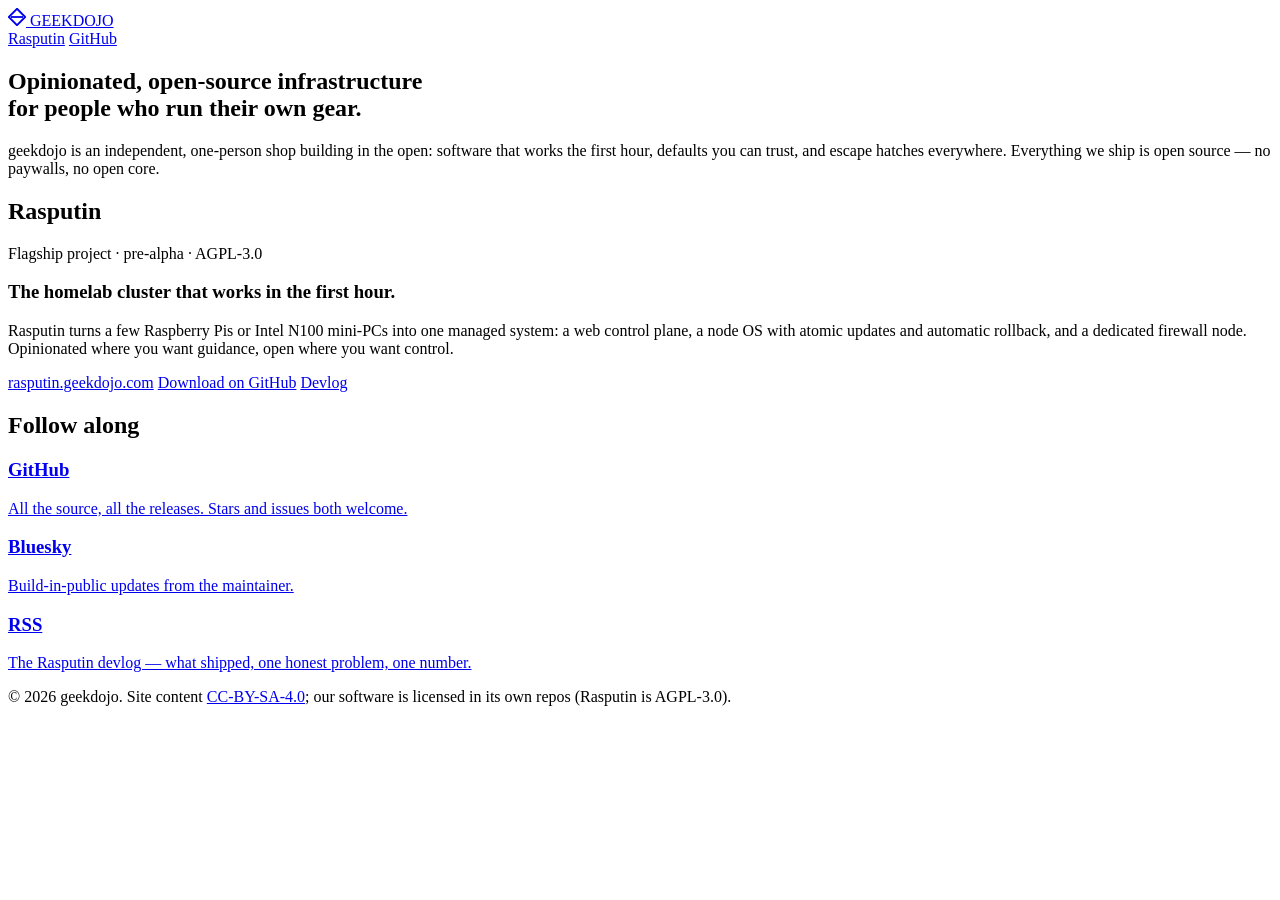
==== site/index.html @ 4f470666 "Replace stale DocFx docs site with company landing page geekdojo.com is now a lean static page (site" ====
<!DOCTYPE html>
<html lang="en">
<head>
<meta charset="utf-8">
<meta name="viewport" content="width=device-width, initial-scale=1">
<title>geekdojo — opinionated open-source infrastructure for people who run their own gear</title>
<meta name="description" content="geekdojo builds opinionated, open-source infrastructure for people who run their own gear. Home of Rasputin, the homelab cluster system built to work in the first hour.">
<meta property="og:title" content="geekdojo">
<meta property="og:description" content="Opinionated, open-source infrastructure for people who run their own gear. Home of Rasputin.">
<meta property="og:type" content="website">
<meta property="og:url" content="https://geekdojo.com/">
<link rel="icon" href="/favicon.svg" type="image/svg+xml">
<link rel="alternate" type="application/rss+xml" title="Rasputin devlog" href="https://rasputin.geekdojo.com/devlog/index.xml">
<link rel="stylesheet" href="/styles.css">
</head>
<body>
<header class="site-head">
  <nav class="wrap">
    <a class="brand" href="/">
      <svg class="mark" width="18" height="18" viewBox="0 0 24 24" aria-hidden="true"><path d="M12 1 23 12 12 23 1 12Z" fill="none" stroke="currentColor" stroke-width="2.4"/><path d="M4 12h16" stroke="currentColor" stroke-width="2.4"/></svg>
      GEEKDOJO
    </a>
    <div class="nav-links">
      <a href="#rasputin">Rasputin</a>
      <a href="https://github.com/geekdojo">GitHub</a>
    </div>
  </nav>
</header>
<main>
<section class="hero">
  <div class="wrap">
    <h1>Opinionated, open-source infrastructure<br>for people who <span class="accent">run their own gear</span>.</h1>
    <p class="lede">geekdojo is an independent, one-person shop building in the open: software
    that works the first hour, defaults you can trust, and escape hatches everywhere. Everything
    we ship is open source — no paywalls, no open core.</p>
  </div>
</section>

<section class="band band-alt" id="rasputin">
  <div class="wrap">
    <h2>Rasputin</h2>
    <div class="flagship card">
      <p class="eyebrow">Flagship project · pre-alpha · AGPL-3.0</p>
      <h3>The homelab cluster that works in the first hour.</h3>
      <p>Rasputin turns a few Raspberry Pis or Intel N100 mini-PCs into one managed system:
      a web control plane, a node OS with atomic updates and automatic rollback, and a
      dedicated firewall node. Opinionated where you want guidance, open where you want
      control.</p>
      <div class="cta-row">
        <a class="btn btn-primary" href="https://rasputin.geekdojo.com">rasputin.geekdojo.com</a>
        <a class="btn btn-ghost" href="https://github.com/geekdojo/rasputin-releases">Download on GitHub</a>
        <a class="btn btn-ghost" href="https://rasputin.geekdojo.com/devlog/">Devlog</a>
      </div>
    </div>
  </div>
</section>

<section class="band">
  <div class="wrap">
    <h2>Follow along</h2>
    <div class="grid">
      <a class="card card-link" href="https://github.com/geekdojo">
        <h3>GitHub</h3>
        <p>All the source, all the releases. Stars and issues both welcome.</p>
      </a>
      <a class="card card-link" href="https://bsky.app/profile/hoodoo5x5.bsky.social">
        <h3>Bluesky</h3>
        <p>Build-in-public updates from the maintainer.</p>
      </a>
      <a class="card card-link" href="https://rasputin.geekdojo.com/devlog/index.xml">
        <h3>RSS</h3>
        <p>The Rasputin devlog — what shipped, one honest problem, one number.</p>
      </a>
    </div>
  </div>
</section>
</main>
<footer class="site-foot">
  <div class="wrap foot-fine">
    <p class="muted">© 2026 geekdojo. Site content
    <a href="https://creativecommons.org/licenses/by-sa/4.0/">CC-BY-SA-4.0</a>;
    our software is licensed in its own repos (Rasputin is AGPL-3.0).</p>
  </div>
</footer>
</body>
</html>
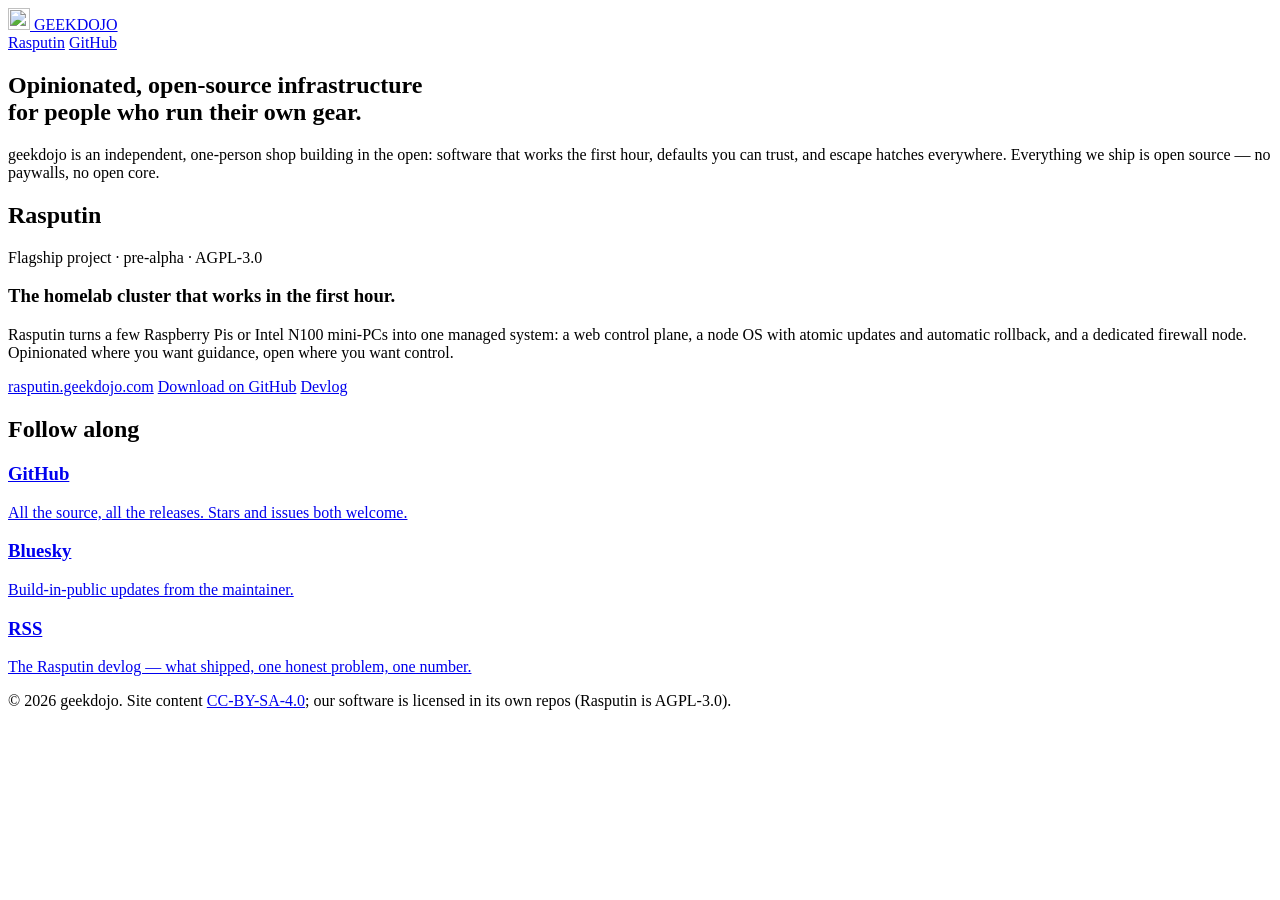
==== commit ee8e200e: "Header: real geekdojo mark; favicon to match Replaces the placeholder diamond (that's Rasputin's mar" ====
--- a/site/index.html
+++ b/site/index.html
@@ -17,7 +17,7 @@
 <header class="site-head">
   <nav class="wrap">
     <a class="brand" href="/">
-      <svg class="mark" width="18" height="18" viewBox="0 0 24 24" aria-hidden="true"><path d="M12 1 23 12 12 23 1 12Z" fill="none" stroke="currentColor" stroke-width="2.4"/><path d="M4 12h16" stroke="currentColor" stroke-width="2.4"/></svg>
+      <img class="mark" src="/logo-icon.png" alt="" width="22" height="22">
       GEEKDOJO
     </a>
     <div class="nav-links">
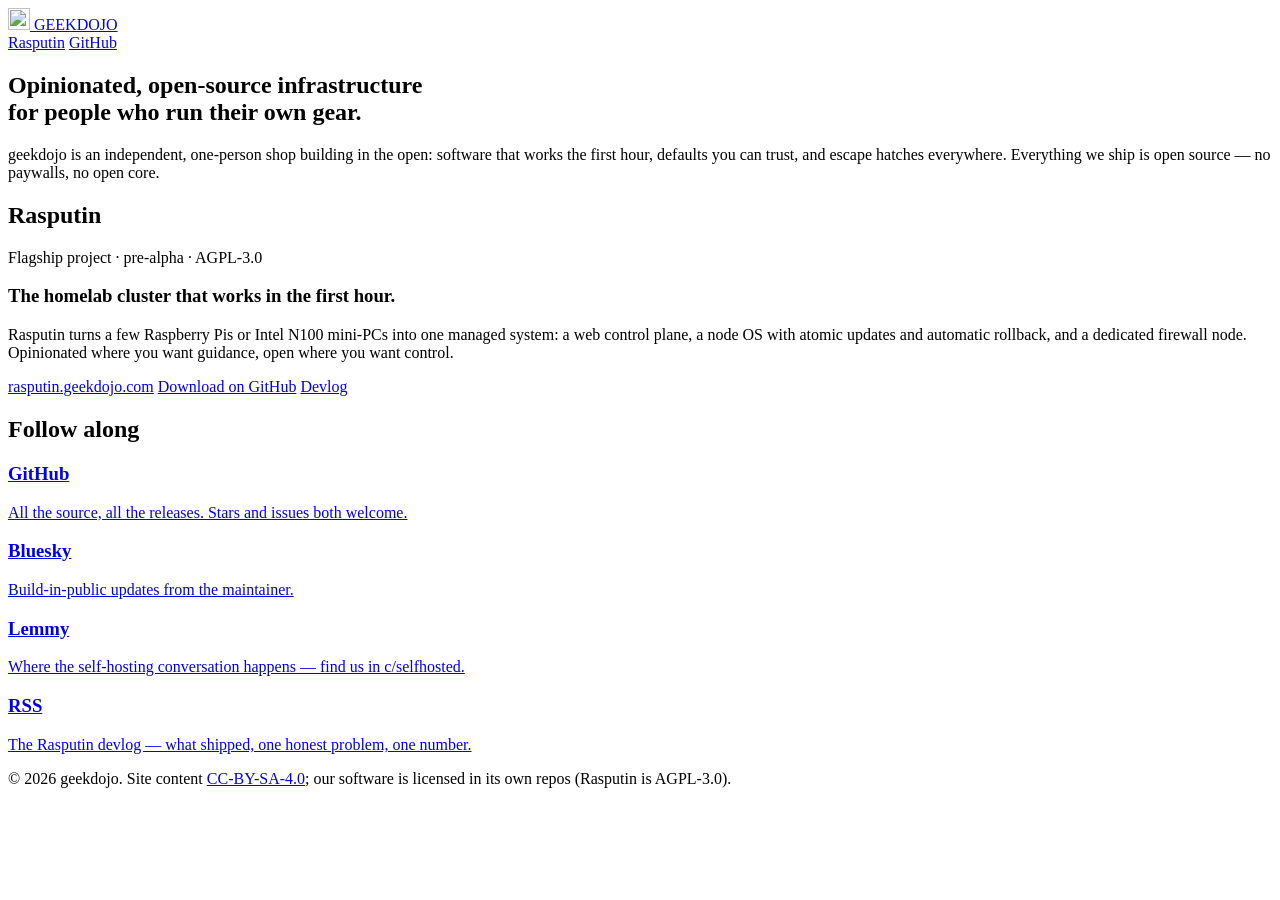
==== commit 46a51642: "Follow along: add Lemmy card Co-Authored-By: Claude Fable 5 <noreply@anthropic.com>" ====
--- a/site/index.html
+++ b/site/index.html
@@ -67,6 +67,10 @@
         <h3>Bluesky</h3>
         <p>Build-in-public updates from the maintainer.</p>
       </a>
+      <a class="card card-link" href="https://lemmy.world/u/bryce_geekdojo">
+        <h3>Lemmy</h3>
+        <p>Where the self-hosting conversation happens — find us in c/selfhosted.</p>
+      </a>
       <a class="card card-link" href="https://rasputin.geekdojo.com/devlog/index.xml">
         <h3>RSS</h3>
         <p>The Rasputin devlog — what shipped, one honest problem, one number.</p>
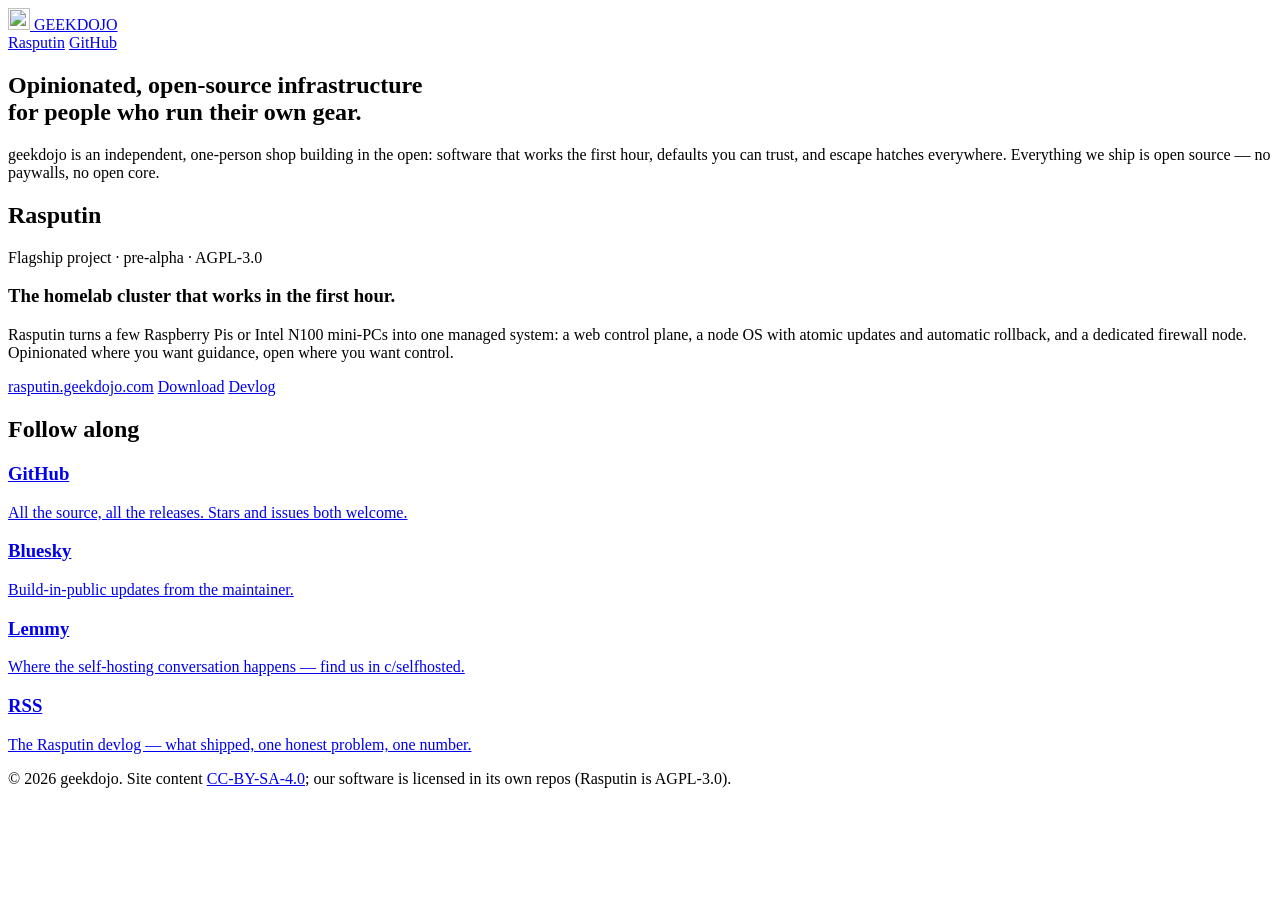
==== commit 3de87a88: "Repoint Rasputin download links to the site Download page (ADR-0002 Phase 3) index.html CTA + README" ====
--- a/site/index.html
+++ b/site/index.html
@@ -48,7 +48,7 @@
       control.</p>
       <div class="cta-row">
         <a class="btn btn-primary" href="https://rasputin.geekdojo.com">rasputin.geekdojo.com</a>
-        <a class="btn btn-ghost" href="https://github.com/geekdojo/rasputin-releases">Download on GitHub</a>
+        <a class="btn btn-ghost" href="https://rasputin.geekdojo.com/download/">Download</a>
         <a class="btn btn-ghost" href="https://rasputin.geekdojo.com/devlog/">Devlog</a>
       </div>
     </div>
@@ -67,7 +67,7 @@
         <h3>Bluesky</h3>
         <p>Build-in-public updates from the maintainer.</p>
       </a>
-      <a class="card card-link" href="https://lemmy.world/u/bryce_geekdojo">
+      <a class="card card-link" href="https://lemmy.world/u/hoodoo5x5">
         <h3>Lemmy</h3>
         <p>Where the self-hosting conversation happens — find us in c/selfhosted.</p>
       </a>
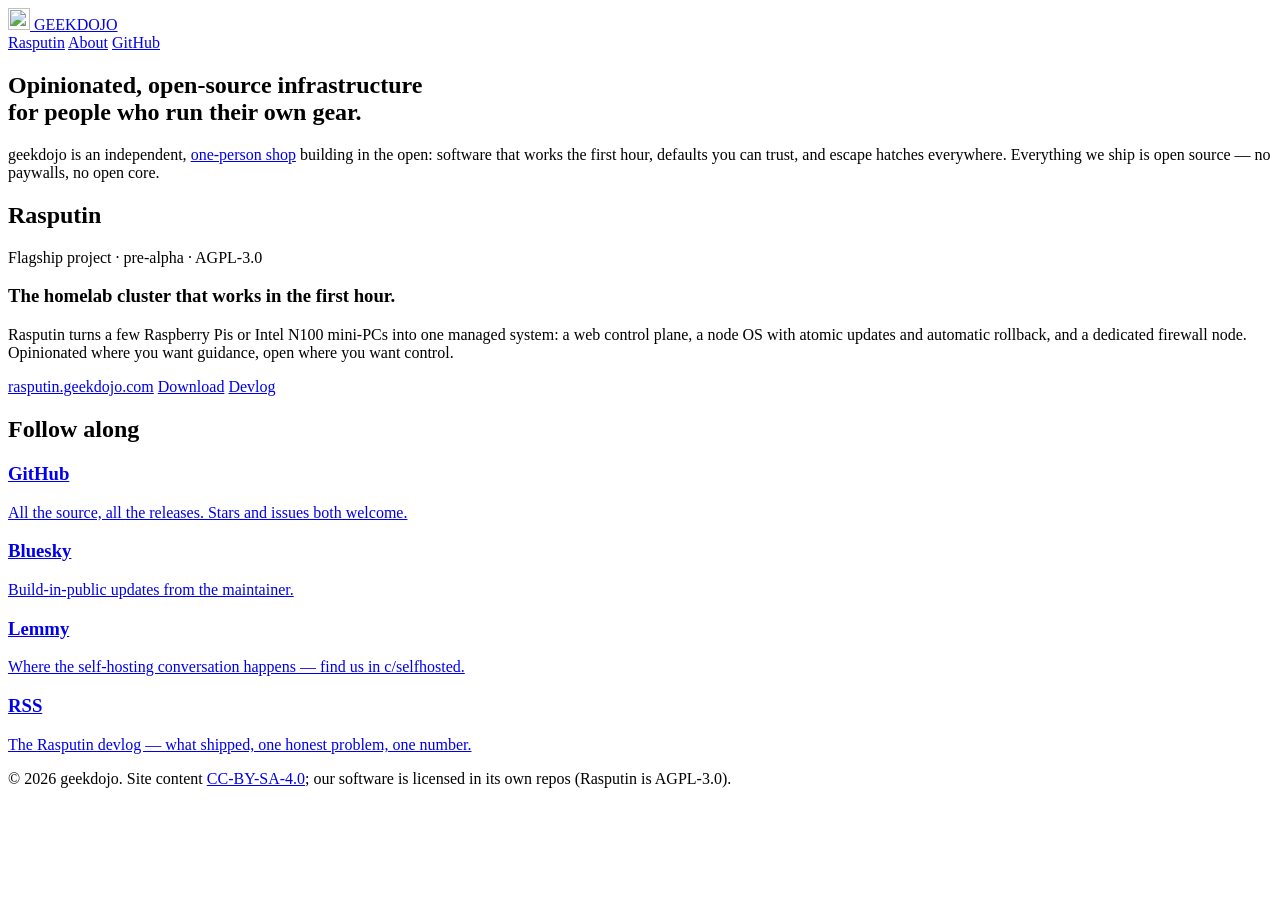
==== commit 0daf4f50: "Add the about page: who the one person is New /about/ — Bryce, the workshop (photo with MoneyPenny o" ====
--- a/site/index.html
+++ b/site/index.html
@@ -12,6 +12,8 @@
 <link rel="icon" href="/favicon.svg" type="image/svg+xml">
 <link rel="alternate" type="application/rss+xml" title="Rasputin devlog" href="https://rasputin.geekdojo.com/devlog/index.xml">
 <link rel="stylesheet" href="/styles.css">
+<script data-goatcounter="https://geekdojo.goatcounter.com/count"
+        async src="//gc.zgo.at/count.js"></script>
 </head>
 <body>
 <header class="site-head">
@@ -22,6 +24,7 @@
     </a>
     <div class="nav-links">
       <a href="#rasputin">Rasputin</a>
+      <a href="/about/">About</a>
       <a href="https://github.com/geekdojo">GitHub</a>
     </div>
   </nav>
@@ -30,7 +33,7 @@
 <section class="hero">
   <div class="wrap">
     <h1>Opinionated, open-source infrastructure<br>for people who <span class="accent">run their own gear</span>.</h1>
-    <p class="lede">geekdojo is an independent, one-person shop building in the open: software
+    <p class="lede">geekdojo is an independent, <a href="/about/">one-person shop</a> building in the open: software
     that works the first hour, defaults you can trust, and escape hatches everywhere. Everything
     we ship is open source — no paywalls, no open core.</p>
   </div>
